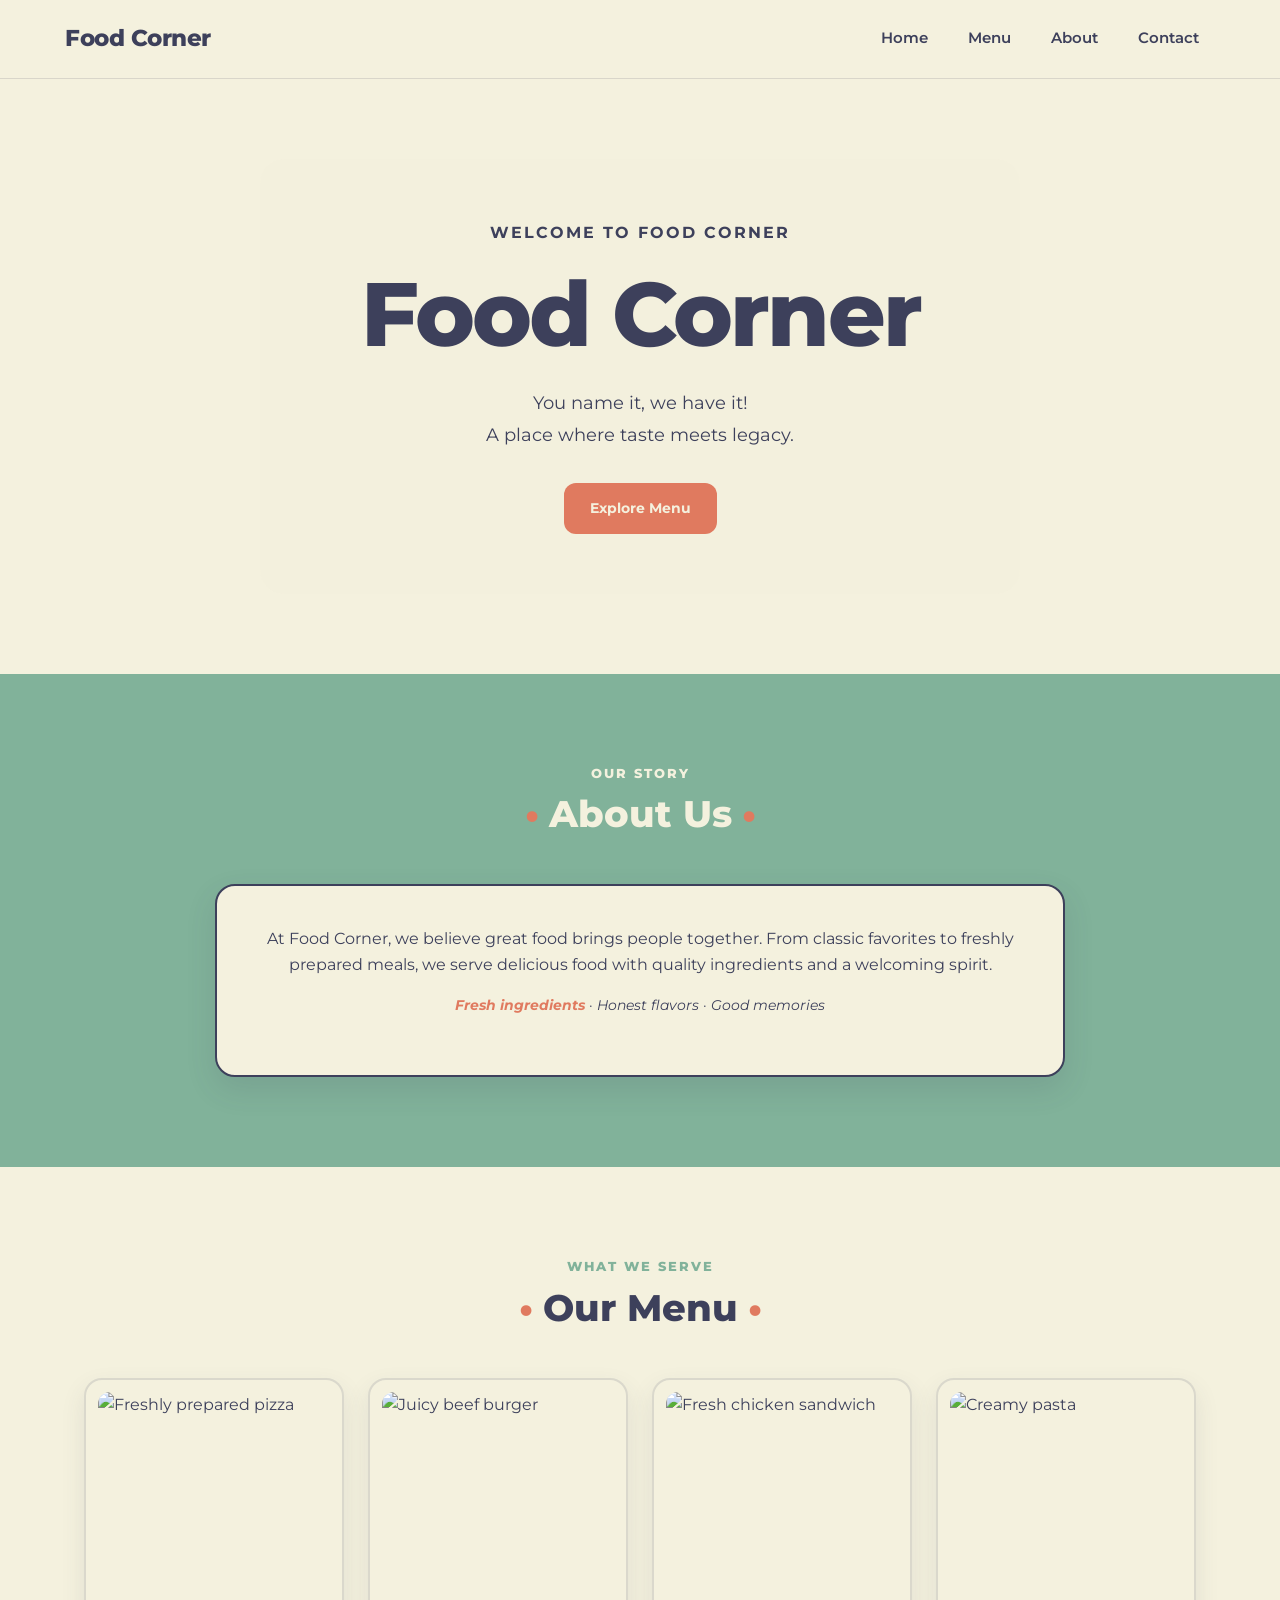
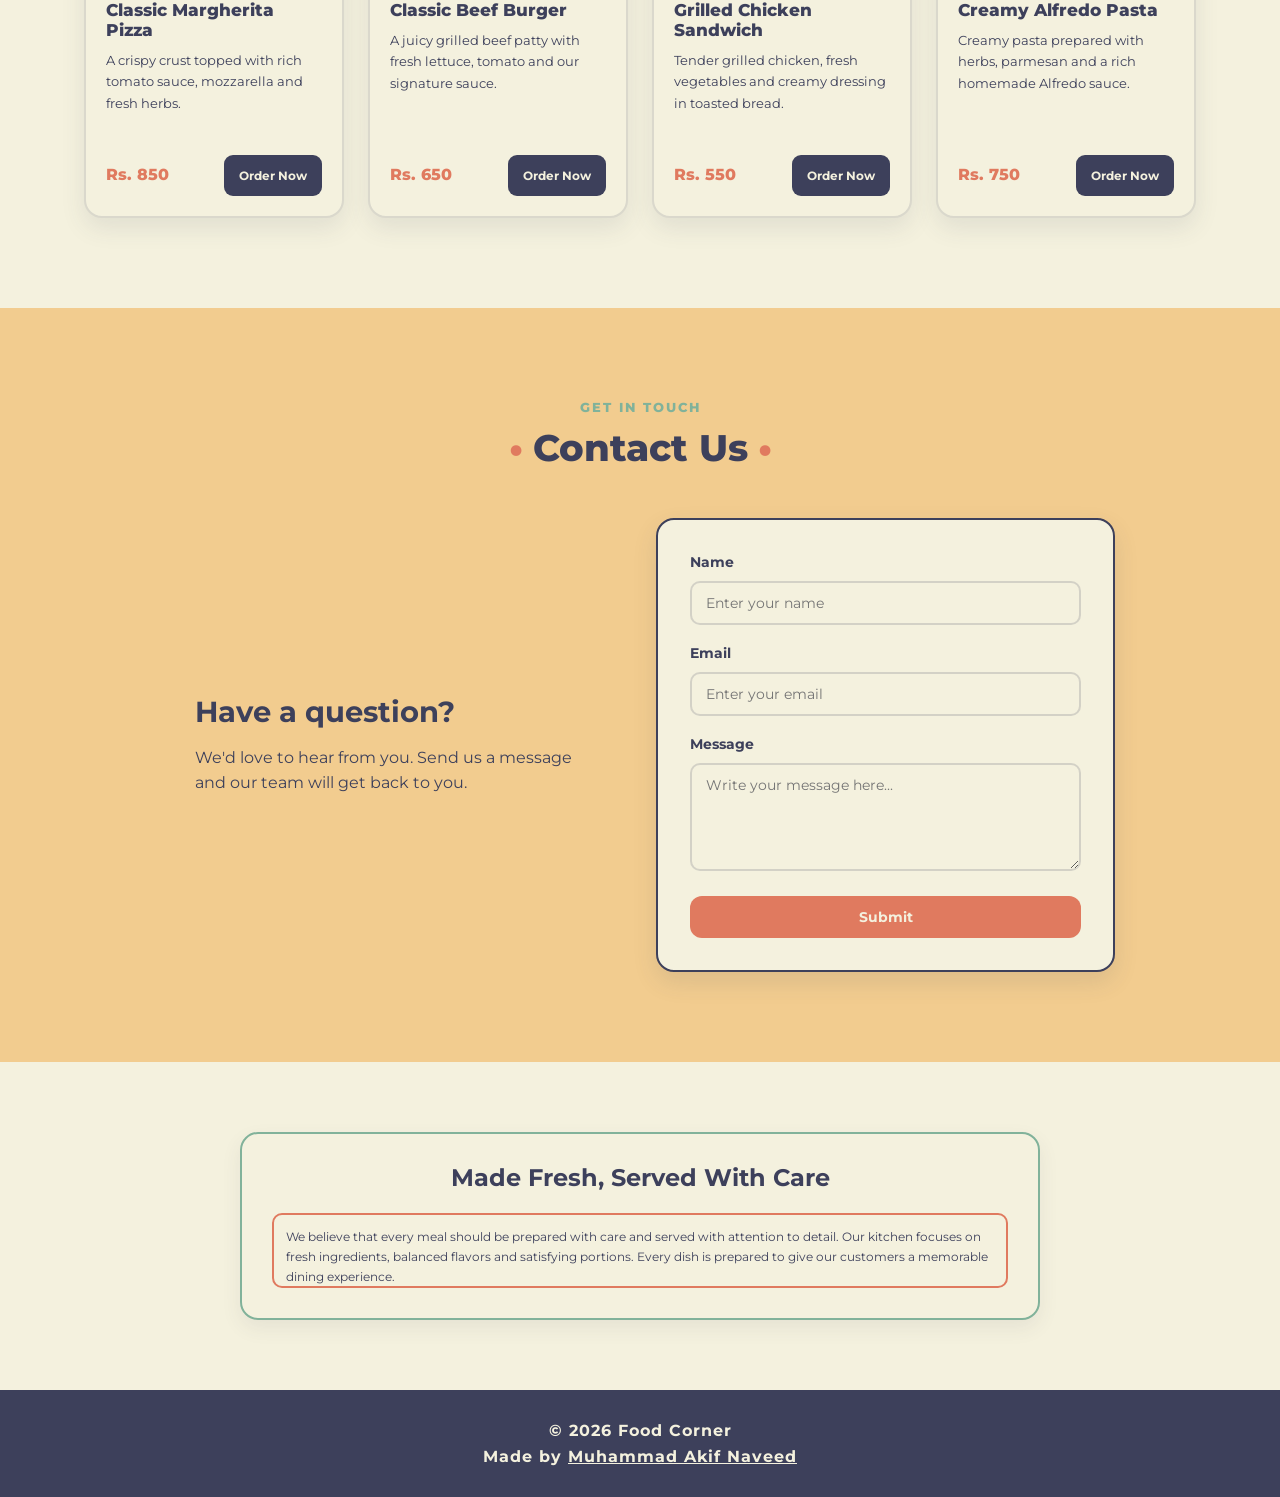
==== css/foodcorner/index.html @ 1f24b7e0 "project done refactoring and improvements requred" ====
<!DOCTYPE html>
<html lang="en">

<head>
    <meta charset="UTF-8">
    <meta name="viewport" content="width=device-width, initial-scale=1.0">

    <title>Food Corner | Taste Meets Legacy</title>

    <!-- Google Font -->
    <link rel="preconnect" href="https://fonts.googleapis.com">
    <link rel="preconnect" href="https://fonts.gstatic.com" crossorigin>
    <link href="https://fonts.googleapis.com/css2?family=Montserrat:ital,wght@0,100..900;1,100..900&display=swap"
        rel="stylesheet">

    <!-- External CSS -->
    <link rel="stylesheet" href="style.css">

    <!-- Internal CSS - Required for Lab -->
    <style>
        .welcome-tag {
            color: #81b29a;
            font-weight: 700;
            letter-spacing: 2px;
            text-transform: uppercase;
        }

        .report-note {
            font-size: 0.85rem;
            font-style: italic;
        }
    </style>
</head>

<body>

    <!-- ================= HEADER ================= -->

    <header class="site-header">

        <div class="container header-content">

            <a href="#home" class="logo">
                Food Corner
            </a>

            <nav class="main-nav" aria-label="Main Navigation">

                <a href="#home">Home</a>
                <a href="#menu">Menu</a>
                <a href="#about">About</a>
                <a href="#contact">Contact</a>

            </nav>

        </div>

    </header>


    <!-- ================= MAIN CONTENT ================= -->

    <main>

        <!-- ================= HOME ================= -->

        <section id="home" class="hero-section">

            <div class="hero-content">

                <p class="welcome-tag">Welcome to Food Corner</p>

                <h1>Food Corner</h1>

                <p class="hero-text">
                    You name it, we have it!
                    <br>
                    A place where taste meets legacy.
                </p>

                <a href="#menu" class="btn primary-btn">
                    Explore Menu
                </a>

            </div>

        </section>


        <!-- ================= ABOUT ================= -->

        <section id="about" class="about-section section">

            <div class="container">

                <div class="section-heading">
                    <p class="section-label">Our Story</p>
                    <h2>About Us</h2>
                </div>

                <div class="about-box">

                    <p>
                        At Food Corner, we believe great food brings people together.
                        From classic favorites to freshly prepared meals, we serve
                        delicious food with quality ingredients and a welcoming spirit.
                    </p>

                    <p class="report-note">
                        <span>Fresh ingredients</span> · Honest flavors · Good memories
                    </p>

                    <!-- display:none requirement -->
                    <p class="hidden-message">
                        This message demonstrates display: none.
                    </p>

                </div>

            </div>

        </section>


        <!-- ================= MENU ================= -->

        <section id="menu" class="menu-section section">

            <div class="container">

                <div class="section-heading">
                    <p class="section-label">What We Serve</p>
                    <h2>Our Menu</h2>
                </div>


                <div class="menu-grid">

                    <!-- CARD 1 -->
                    <article class="food-card">

                        <img
                            src="https://tse3.mm.bing.net/th/id/OIP.RshZ9O7tlxkAWPuF7jKJxwHaE9?r=0&rs=1&pid=ImgDetMain&o=7&rm=3"
                            alt="Freshly prepared pizza">

                        <div class="card-content">

                            <h3>Classic Margherita Pizza</h3>

                            <p class="description">
                                A crispy crust topped with rich tomato sauce,
                                mozzarella and fresh herbs.
                            </p>

                            <div class="card-bottom">

                                <span class="price">Rs. 850</span>

                                <a href="#contact" class="btn order-btn">
                                    Order Now
                                </a>

                            </div>

                        </div>

                    </article>


                    <!-- CARD 2 -->
                    <article class="food-card">

                        <img
                            src="https://th.bing.com/th/id/R.455b90b4470d8ac70b35f4639214f4c3?rik=QGihYrBby6q6Cg&riu=http%3a%2f%2fcoloradomoms.com%2fwp-content%2fuploads%2f2025%2f03%2fjuicy-beef-burgers.png&ehk=eLQ75NNLtY92kgA32u%2f%2fXUkQgkjG0YHsHRHoejnVNuw%3d&risl=&pid=ImgRaw&r=0"
                            alt="Juicy beef burger">

                        <div class="card-content">

                            <h3>Classic Beef Burger</h3>

                            <p class="description">
                                A juicy grilled beef patty with fresh lettuce,
                                tomato and our signature sauce.
                            </p>

                            <div class="card-bottom">

                                <span class="price">Rs. 650</span>

                                <a href="#contact" class="btn order-btn">
                                    Order Now
                                </a>

                            </div>

                        </div>

                    </article>


                    <!-- CARD 3 -->
                    <article class="food-card">

                        <img
                            src="https://th.bing.com/th/id/OIP.LnPLdlM9wmgqYuvDfAH_awHaJ4?w=139&h=185&c=7&r=0&o=7&dpr=1.3&pid=1.7&rm=3"
                            alt="Fresh chicken sandwich">

                        <div class="card-content">

                            <h3>Grilled Chicken Sandwich</h3>

                            <p class="description">
                                Tender grilled chicken, fresh vegetables and
                                creamy dressing in toasted bread.
                            </p>

                            <div class="card-bottom">

                                <span class="price">Rs. 550</span>

                                <a href="#contact" class="btn order-btn">
                                    Order Now
                                </a>

                            </div>

                        </div>

                    </article>


                    <!-- CARD 4 -->
                    <article class="food-card">

                        <img
                            src="https://th.bing.com/th/id/OIP.D2jtBONyy8LTCoozqpsb9QHaLH?w=208&h=305&c=7&r=0&o=7&dpr=1.3&pid=1.7&rm=3"
                            alt="Creamy pasta">

                        <div class="card-content">

                            <h3>Creamy Alfredo Pasta</h3>

                            <p class="description">
                                Creamy pasta prepared with herbs, parmesan
                                and a rich homemade Alfredo sauce.
                            </p>

                            <div class="card-bottom">

                                <span class="price">Rs. 750</span>

                                <a href="#contact" class="btn order-btn">
                                    Order Now
                                </a>

                            </div>

                        </div>

                    </article>

                </div>

            </div>

        </section>


        <!-- ================= CONTACT ================= -->

        <section id="contact" class="contact-section section">

            <div class="container">

                <div class="section-heading">
                    <p class="section-label">Get In Touch</p>
                    <h2>Contact Us</h2>
                </div>


                <div class="contact-wrapper">

                    <div class="contact-text">

                        <h3>Have a question?</h3>

                        <p>
                            We'd love to hear from you. Send us a message
                            and our team will get back to you.
                        </p>

                    </div>


                    <form class="contact-form">

                        <div class="form-group">

                            <label for="name">Name</label>

                            <input
                                type="text"
                                id="name"
                                name="name"
                                placeholder="Enter your name"
                                required>

                        </div>


                        <div class="form-group">

                            <label for="email">Email</label>

                            <input
                                type="email"
                                id="email"
                                name="email"
                                placeholder="Enter your email"
                                required>

                        </div>


                        <div class="form-group">

                            <label for="message">Message</label>

                            <textarea
                                id="message"
                                name="message"
                                rows="5"
                                placeholder="Write your message here..."
                                required></textarea>

                        </div>


                        <button type="submit" class="btn submit-btn">
                            Submit
                        </button>

                    </form>

                </div>

            </div>

        </section>


        <!-- ================= CSS DEMONSTRATION ================= -->
        <!-- Kept subtle so it does not disturb the main restaurant design -->

        <section class="css-demo-section">

            <div class="container">

                <div class="demo-box">

                    <h2>Made Fresh, Served With Care</h2>

                    <div class="overflow-box">
                        We believe that every meal should be prepared with
                        care and served with attention to detail. Our kitchen
                        focuses on fresh ingredients, balanced flavors and
                        satisfying portions. Every dish is prepared to give
                        our customers a memorable dining experience.
                    </div>

                </div>

            </div>

        </section>

    </main>


    <!-- ================= FOOTER ================= -->

    <footer class="site-footer">

        <!-- Inline CSS - Required for Lab -->
        <p style="font-weight: 700; letter-spacing: 1px;">
            &copy; 2026 Food Corner
            <br>
            Made by <a href="https://portfolio-muhammad-akif-naveed.vercel.app/">Muhammad Akif Naveed</a>
        </p>

    </footer>

</body>

</html>
---- css/foodcorner/style.css ----
/* =========================================================
   FOOD CORNER
   Lab 3 - Integrated CSS Website Development
   ========================================================= */


/* =========================================================
   1. CSS VARIABLES
   ========================================================= */

:root {
    --cream: #f4f1de;
    --coral: #e07a5f;
    --navy: #3d405b;
    --sage: #81b29a;
    --peach: #f2cc8f;

    --container-width: 1150px;
    --card-radius: 18px;
}


/* =========================================================
   2. UNIVERSAL RESET
   ========================================================= */

* {
    margin: 0;
    padding: 0;
    box-sizing: border-box;
}


/* =========================================================
   3. ELEMENT SELECTOR
   ========================================================= */

body {
    font-family: "Montserrat", sans-serif;
    color: #3d405b;
    background-color: #f4f1de;
    line-height: 1.6;
}


/* =========================================================
   4. GROUPING SELECTOR
   ========================================================= */

h1,
h2,
h3 {
    color: #3d405b;
    line-height: 1.2;
}


/* =========================================================
   5. CONTAINER
   ========================================================= */

.container {
    width: 92%;
    max-width: var(--container-width);
    margin: 0 auto;
}


/* =========================================================
   6. HEADER
   ========================================================= */

.site-header {
    background-color: #f4f1de;
    border-bottom: 1px solid rgba(61, 64, 91, 0.15);
    position: sticky;
    top: 0;
    z-index: 1000;
}


.header-content {
    min-height: 78px;

    display: flex;
    align-items: center;
    justify-content: space-between;
    gap: 30px;
}


/* Class selector */
.logo {
    display: inline-block;
    color: #3d405b;
    text-decoration: none;
    font-size: 1.45rem;
    font-weight: 800;
    letter-spacing: -0.5px;
}


/* =========================================================
   7. NAVIGATION
   ========================================================= */

.main-nav {
    display: flex;
    align-items: center;
    gap: 8px;
}


/* Descendant selector */
.main-nav a {
    display: inline-block;
    color: #3d405b;
    text-decoration: none;
    font-size: 0.92rem;
    font-weight: 600;

    padding: 10px 16px;
    border-radius: 10px;

    transition:
        background-color 0.25s ease,
        color 0.25s ease,
        transform 0.25s ease;
}


/* Pseudo-class :hover */
.main-nav a:hover {
    background-color: #81b29a;
    color: #f4f1de;
    transform: translateY(-2px);
}


/* Attribute selector */
a[href="#contact"] {
    cursor: pointer;
}


/* =========================================================
   8. HERO SECTION
   ========================================================= */

.hero-section {
    min-height: 570px;

    display: flex;
    align-items: center;
    justify-content: center;

    text-align: center;

    padding: 80px 20px;

    background-color: #f4f1de;

    /*
       Background properties required by the lab.
       Replace the URL with your own food image if desired.
    */
    background-image: url("images/hero-food.jpg");
    background-repeat: no-repeat;
    background-position: right center;
    background-size: 420px auto;
}


.hero-content {
    width: 100%;
    max-width: 760px;
    min-width: 280px;

    padding: 60px 30px;

    background-color: rgba(244, 241, 222, 0.94);

    border-radius: 24px;
}


.hero-section h1 {
    font-size: clamp(3rem, 7vw, 5.8rem);
    font-weight: 800;
    letter-spacing: -3px;

    margin: 12px 0 20px;
}


/* Specificity example:
   .hero-section p is more specific than p */
.hero-section p {
    color: #3d405b;
}


/* Same specificity / source order demonstration.
   This rule comes later, therefore it wins. */
.hero-section p {
    line-height: 1.8;
}


.hero-text {
    font-size: 1.1rem;
    margin-bottom: 32px;
}


/* =========================================================
   9. BUTTONS
   ========================================================= */

.btn {
    display: inline-block;

    padding: 12px 24px;

    border: 2px solid transparent;
    border-radius: 12px;

    text-decoration: none;

    font-family: inherit;
    font-size: 0.9rem;
    font-weight: 700;

    cursor: pointer;

    transition:
        background-color 0.25s ease,
        color 0.25s ease,
        transform 0.25s ease,
        box-shadow 0.25s ease;
}


.primary-btn {
    background-color: #e07a5f;
    color: #f4f1de;
}


.primary-btn:hover {
    background-color: #3d405b;
    transform: translateY(-3px);
    box-shadow: 0 8px 20px rgba(61, 64, 91, 0.18);
}


/* =========================================================
   10. GENERAL SECTION STYLING
   ========================================================= */

.section {
    padding: 90px 0;
}


.section-heading {
    text-align: center;
    margin-bottom: 48px;
}


.section-label {
    display: block;
    color: #81b29a;
    font-size: 0.8rem;
    font-weight: 800;
    letter-spacing: 2px;
    text-transform: uppercase;
    margin-bottom: 8px;
}


.section-heading h2 {
    font-size: 2.3rem;
    font-weight: 800;
}


/* =========================================================
   11. PSEUDO-ELEMENTS
   ========================================================= */

/* ::before */
.section-heading h2::before {
    content: "•";
    color: #e07a5f;
    margin-right: 10px;
}


/* ::after */
.section-heading h2::after {
    content: "•";
    color: #e07a5f;
    margin-left: 10px;
}


/* =========================================================
   12. ABOUT
   ========================================================= */

.about-section {
    background-color: #81b29a;
}


.about-section .section-label {
    color: #f4f1de;
}


.about-section h2 {
    color: #f4f1de;
}


.about-box {
    width: 90%;
    max-width: 850px;

    min-width: 280px;

    min-height: 180px;
    max-height: 300px;

    margin: 0 auto;

    padding: 40px;

    background-color: #f4f1de;

    border: 2px solid #3d405b;
    border-radius: 20px;

    box-shadow: 0 12px 30px rgba(61, 64, 91, 0.14);

    text-align: center;
}


.about-box p {
    margin-bottom: 18px;
}


.about-box span {
    color: #e07a5f;
    font-weight: 700;
}


/* display:none requirement */
.hidden-message {
    display: none;
}


/* =========================================================
   13. MENU
   ========================================================= */

.menu-section {
    background-color: #f4f1de;
}


.menu-grid {
    display: flex;
    flex-wrap: wrap;
    justify-content: center;
    align-items: stretch;
    gap: 24px;
}


/* =========================================================
   14. FOOD CARDS
   ========================================================= */

.food-card {
    width: 260px;
    height: 440px;

    padding: 12px;

    background-color: #f4f1de;

    border: 2px solid rgba(61, 64, 91, 0.14);
    border-radius: var(--card-radius);

    margin: 0;

    box-shadow: 0 10px 25px rgba(61, 64, 91, 0.10);

    display: flex;
    flex-direction: column;

    overflow: hidden;

    transition:
        transform 0.3s ease,
        box-shadow 0.3s ease,
        border-color 0.3s ease;
}

/* Hover effect */
.food-card:hover {
    transform: translateY(-7px);
    border-color: #81b29a;
    background-color: #e07a5f;
    box-shadow: 0 18px 35px rgba(61, 64, 91, 0.16);
}


/* =========================================================
   15. CARD IMAGES
   ========================================================= */

.food-card img {
    width: 100%;
    height: 190px;

    object-fit: cover;

    border-radius: 12px;

    display: block;
}


/* =========================================================
   16. CARD CONTENT
   ========================================================= */

.card-content {
    display: flex;
    flex-direction: column;
    flex: 1;

    padding: 18px 8px 8px;
}


.card-content h3 {
    font-size: 1.05rem;
    font-weight: 800;

    margin-bottom: 10px;
}


.description {
    font-size: 0.83rem;
    line-height: 1.6;

    flex: 1;
}


.card-bottom {
    display: flex;
    align-items: center;
    justify-content: space-between;

    gap: 10px;

    margin-top: 18px;
}


.price {
    color: #e07a5f;
    font-size: 1rem;
    font-weight: 800;
}


/* =========================================================
   17. ORDER BUTTON
   ========================================================= */

.order-btn {
    background-color: #3d405b;
    color: #f4f1de;

    padding: 9px 13px;
    border-radius: 9px;

    font-size: 0.75rem;
}


/* Order button hover requirement */
.order-btn:hover {
    background-color: #e07a5f;
    color: #f4f1de;
    transform: translateY(-2px);
}


/* =========================================================
   18. CONTACT SECTION
   ========================================================= */

.contact-section {
    background-color: #f2cc8f;
}


.contact-wrapper {
    display: flex;
    align-items: stretch;
    justify-content: center;

    gap: 40px;

    max-width: 950px;
    margin: 0 auto;
}


.contact-text {
    flex: 1;

    padding: 30px;

    display: flex;
    flex-direction: column;
    justify-content: center;
}


.contact-text h3 {
    font-size: 1.8rem;
    margin-bottom: 15px;
}


.contact-text p {
    max-width: 400px;
}


/* =========================================================
   19. CONTACT FORM
   ========================================================= */

.contact-form {
    flex: 1;

    padding: 32px;

    background-color: #f4f1de;

    border: 2px solid #3d405b;
    border-radius: 18px;

    box-shadow: 0 10px 25px rgba(61, 64, 91, 0.12);
}


.form-group {
    margin-bottom: 18px;
}


.form-group label {
    display: block;

    margin-bottom: 7px;

    font-size: 0.85rem;
    font-weight: 700;
}


/* Attribute selector */
input[type="text"],
input[type="email"],
textarea {
    width: 100%;

    padding: 12px 14px;

    border: 2px solid rgba(61, 64, 91, 0.18);
    border-radius: 10px;

    background-color: #f4f1de;

    color: #3d405b;

    font-family: inherit;
    font-size: 0.85rem;

    outline: none;

    transition:
        border-color 0.25s ease,
        box-shadow 0.25s ease;
}


/* Attribute selector + pseudo-class */
input[type="text"]:focus,
input[type="email"]:focus,
textarea:focus {
    border-color: #81b29a;
    box-shadow: 0 0 0 3px rgba(129, 178, 154, 0.18);
}


textarea {
    resize: vertical;
}


.submit-btn {
    width: 100%;

    border: none;

    background-color: #e07a5f;
    color: #f4f1de;
}


.submit-btn:hover {
    background-color: #3d405b;
    transform: translateY(-2px);
}


/* =========================================================
   20. CSS DEMONSTRATION AREA
   ========================================================= */

.css-demo-section {
    padding: 70px 0;

    background-color: #f4f1de;
}


.demo-box {
    width: 100%;

    min-width: 280px;
    max-width: 800px;

    min-height: 180px;
    max-height: 300px;

    margin: 0 auto;

    padding: 30px;

    border: 2px solid #81b29a;
    border-radius: 18px;

    background-color: #f4f1de;

    box-shadow: 0 8px 20px rgba(61, 64, 91, 0.08);

    text-align: center;
}


.demo-box h2 {
    margin-bottom: 20px;
}


/* =========================================================
   21. OVERFLOW DEMONSTRATION
   ========================================================= */

.overflow-box {
    width: 100%;
    height: 75px;

    padding: 12px;

    border: 2px solid #e07a5f;
    border-radius: 10px;

    text-align: left;
    font-size: 0.78rem;

    /*
       Required overflow demonstration.
       Change this to:
       overflow: visible;
       overflow: hidden;
       overflow: scroll;
       during the lab demonstration.
    */
    overflow: scroll;
}


/* =========================================================
   22. MARGIN COLLAPSING DEMONSTRATION
   ========================================================= */

/*
   These two block elements have vertical margins.

   Their vertical margins can collapse because they are
   normal vertically stacked block-level elements.
*/

.margin-demo-one {
    display: block;
    margin-bottom: 30px;
}


.margin-demo-two {
    display: block;
    margin-top: 30px;
}


/* =========================================================
   23. DISPLAY PROPERTIES
   ========================================================= */

/* block */
.section-label {
    display: block;
}


/* inline */
.about-box span {
    display: inline;
}


/* inline-block */
.main-nav a,
.btn {
    display: inline-block;
}


/* none */
.hidden-message {
    display: none;
}


/* =========================================================
   24. FOOTER
   ========================================================= */

.site-footer {
    padding: 28px 20px;

    background-color: #3d405b;

    text-align: center;

    color: #f4f1de;
}
.site-footer a {
    color: #f4f1de;
}
.site-footer a:.site-footer a {
    color: #ffffff;
}


/* =========================================================
   25. RESPONSIVE DESIGN
   ========================================================= */

@media (max-width: 850px) {

    .header-content {
        flex-direction: column;
        justify-content: center;

        padding: 18px 0;
    }


    .main-nav {
        flex-wrap: wrap;
        justify-content: center;
    }


    .hero-section {
        background-image: none;
    }


    .contact-wrapper {
        flex-direction: column;
    }


    .contact-text {
        text-align: center;
        align-items: center;
    }

}


@media (max-width: 600px) {

    .section {
        padding: 65px 0;
    }


    .hero-section {
        min-height: 500px;
        padding: 50px 15px;
    }


    .hero-content {
        padding: 45px 20px;
    }


    .hero-section h1 {
        letter-spacing: -2px;
    }


    .menu-grid {
        flex-direction: column;
        align-items: center;
    }


    .food-card {
        width: min(100%, 320px);
    }


    .about-box {
        padding: 25px;
    }


    .contact-form {
        padding: 24px;
    }

}
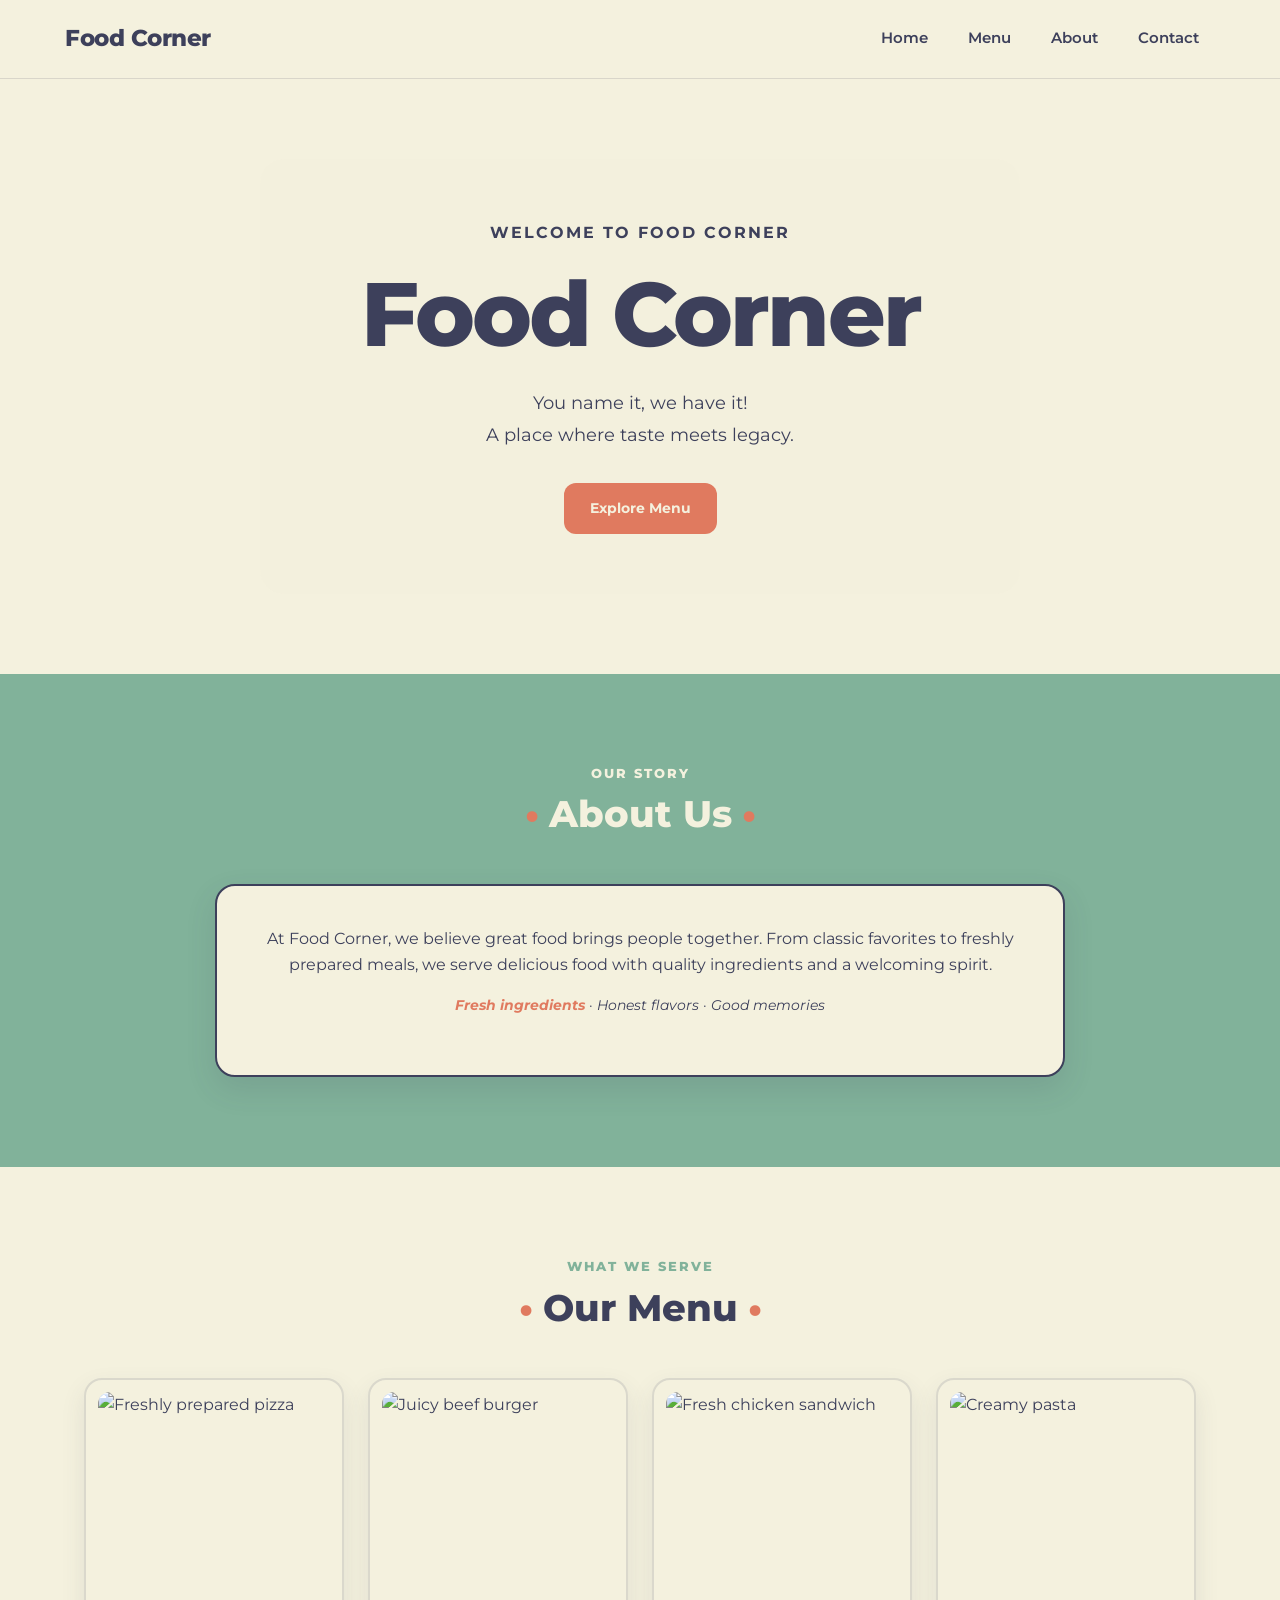
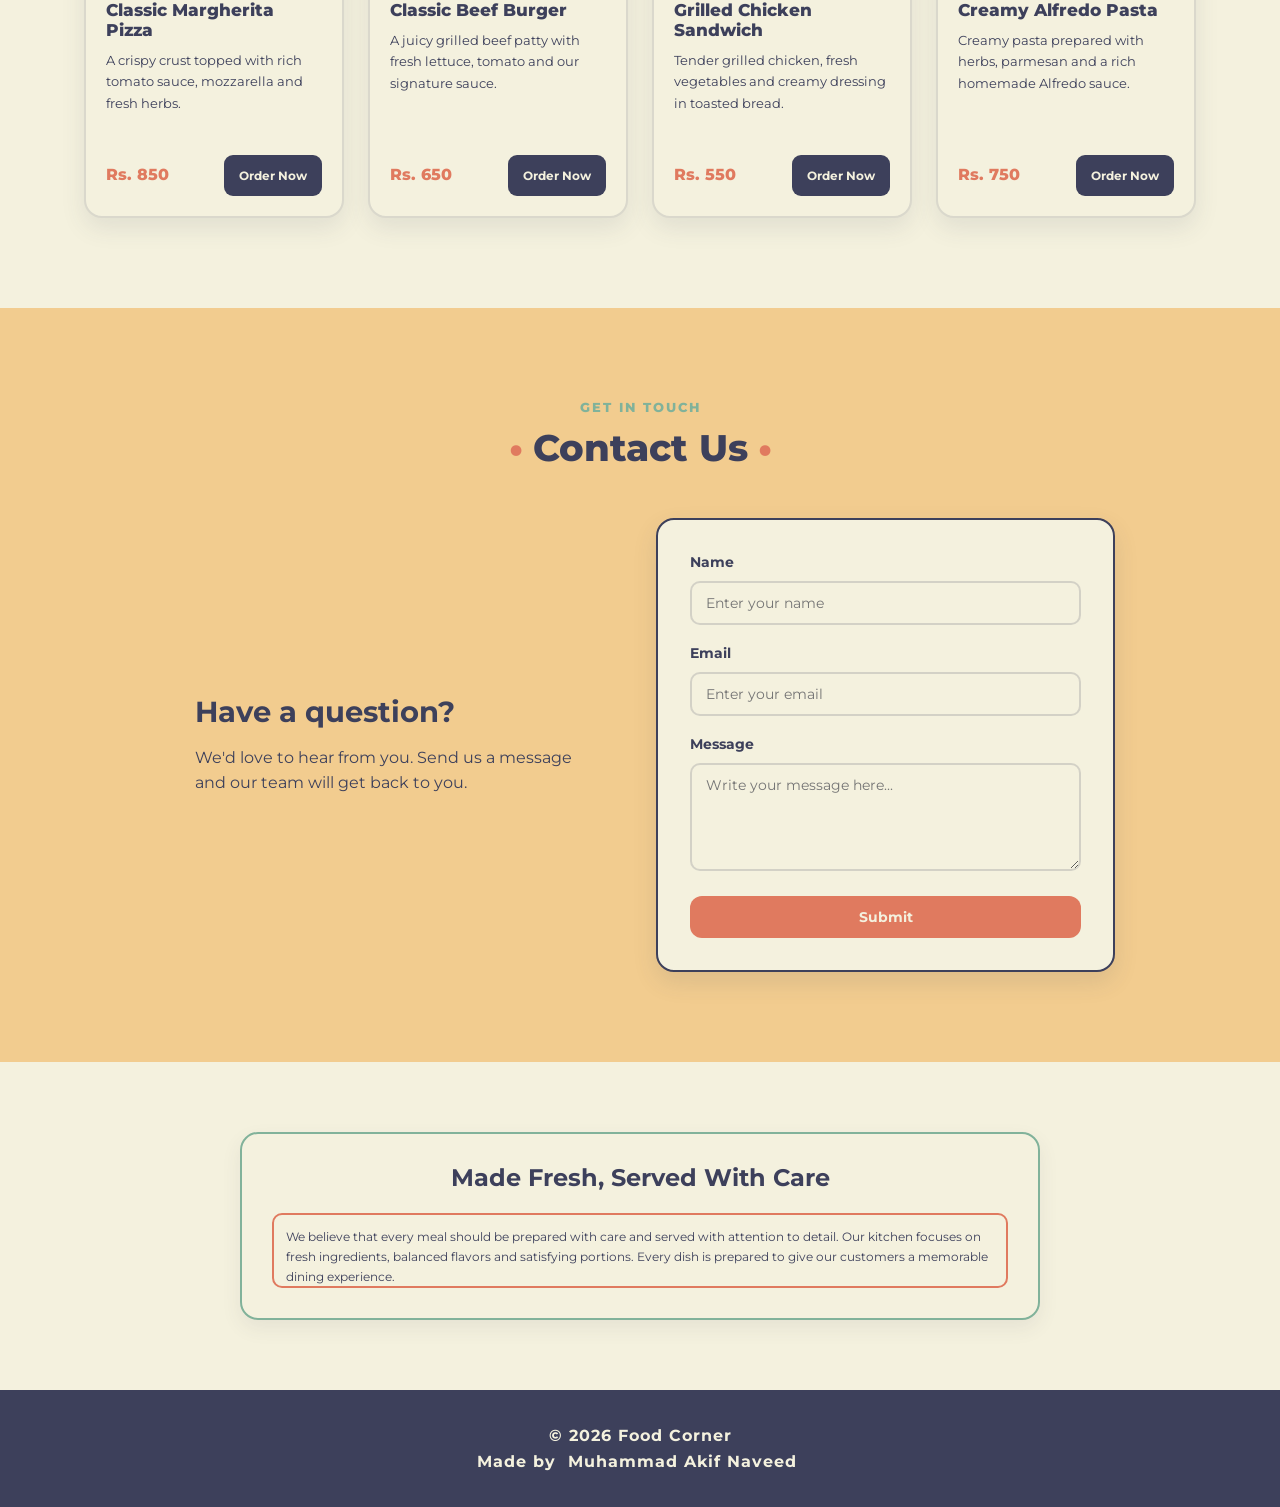
==== commit aa84b3cc: "project finalized" ====
--- a/css/foodcorner/index.html
+++ b/css/foodcorner/index.html
@@ -385,7 +385,7 @@
         <p style="font-weight: 700; letter-spacing: 1px;">
             &copy; 2026 Food Corner
             <br>
-            Made by <a href="https://portfolio-muhammad-akif-naveed.vercel.app/">Muhammad Akif Naveed</a>
+            Made by <a href="https://portfolio-muhammad-akif-naveed.vercel.app/" target="_blank">Muhammad Akif Naveed</a>
         </p>
 
     </footer>
--- a/css/foodcorner/style.css
+++ b/css/foodcorner/style.css
@@ -774,11 +774,21 @@
 
     color: #f4f1de;
 }
+.site-footer p {
+    margin: 5px 0;
+}
 .site-footer a {
     color: #f4f1de;
-}
-.site-footer a:.site-footer a {
-    color: #ffffff;
+    text-decoration: none;
+    font-weight: 700;
+
+    padding: 3px 6px;
+    border-radius: 6px;
+}
+.site-footer a:hover {
+    color: #3d405b;
+    background-color: #f2cc8f;
+    text-decoration: underline;
 }
 
 
